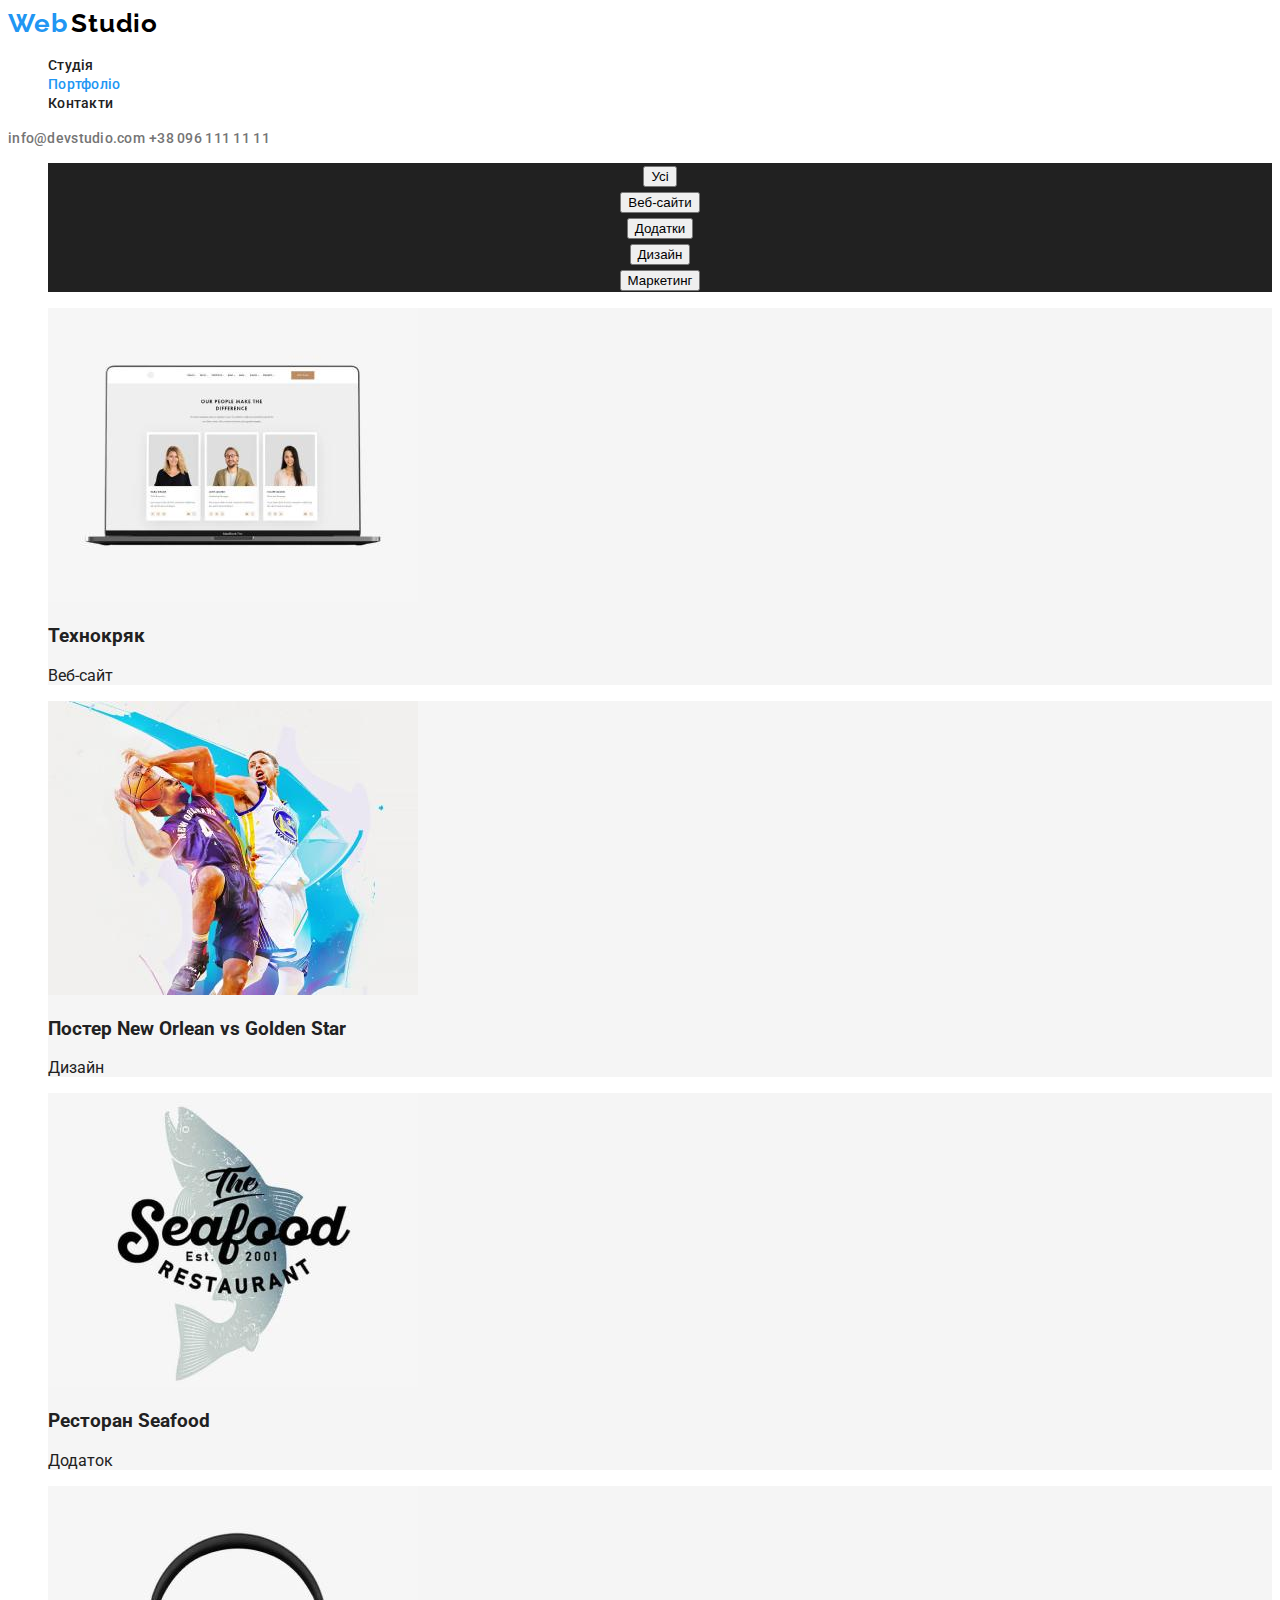
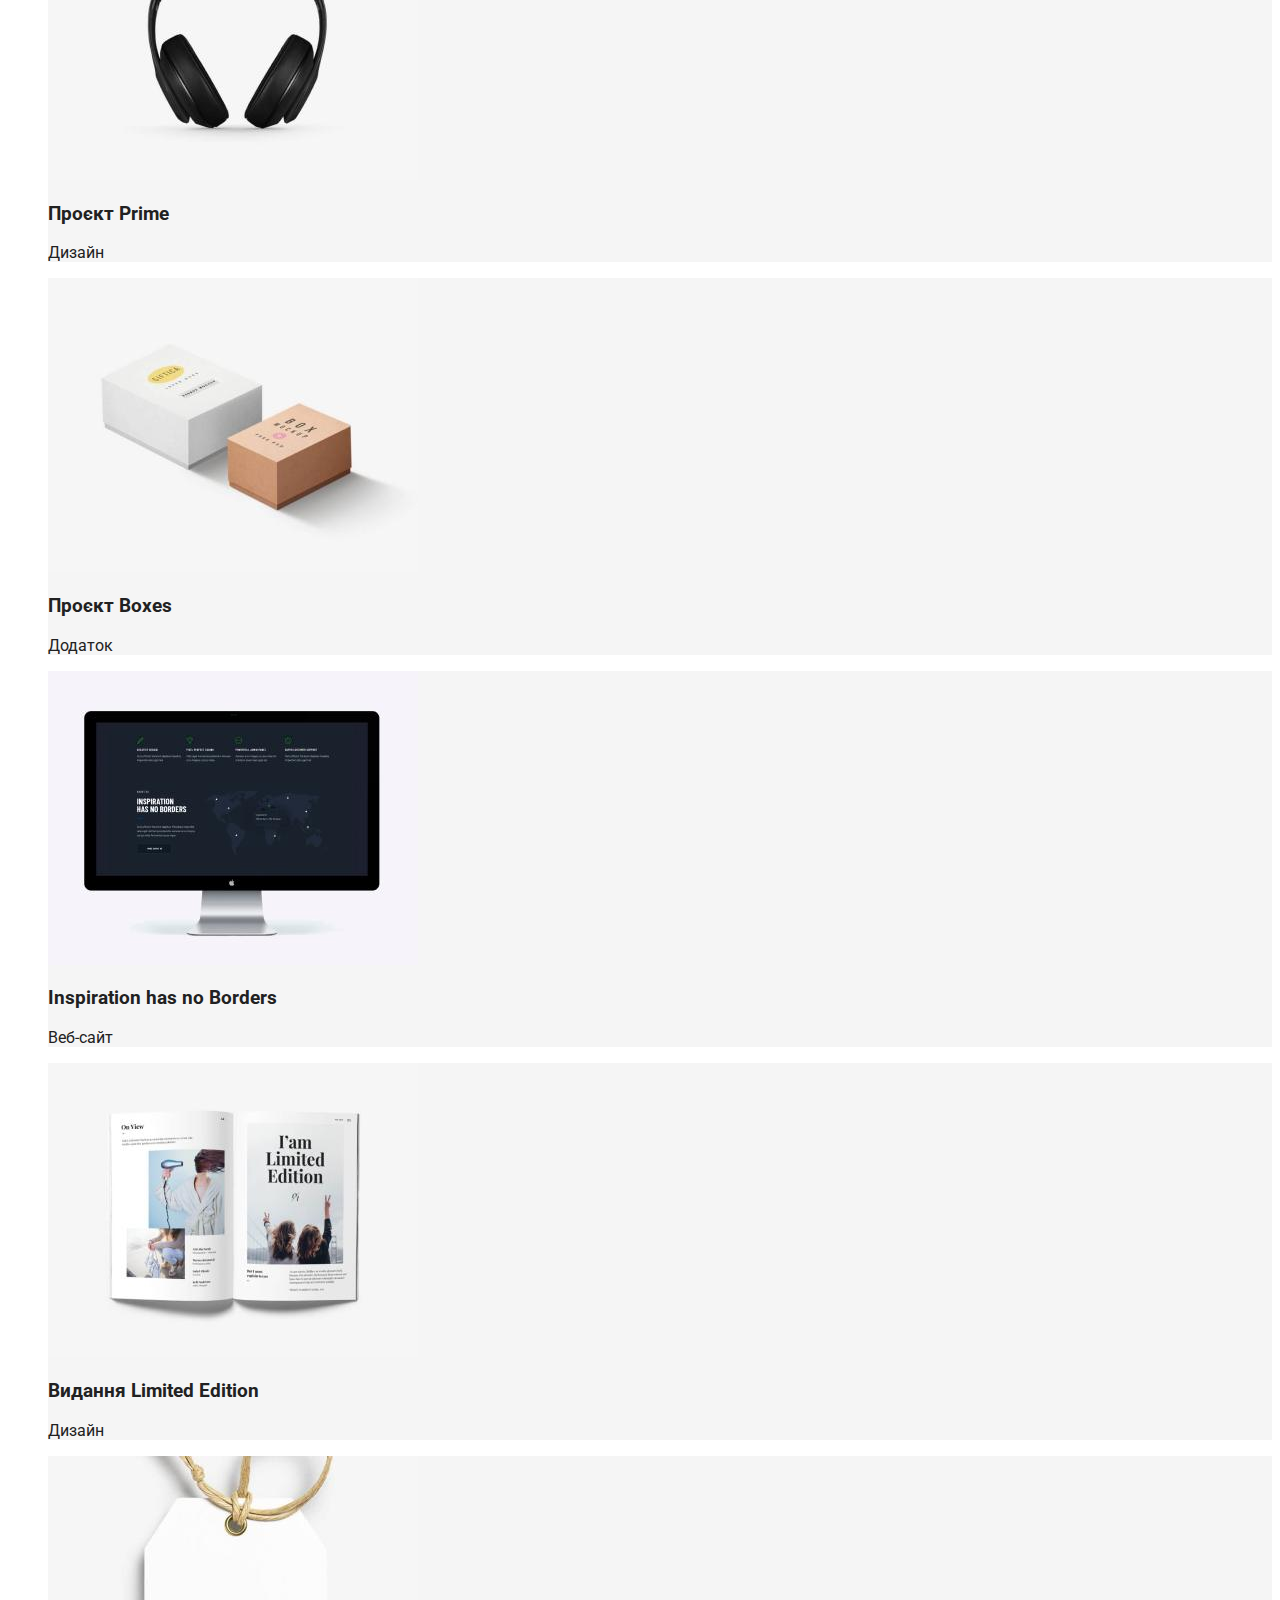
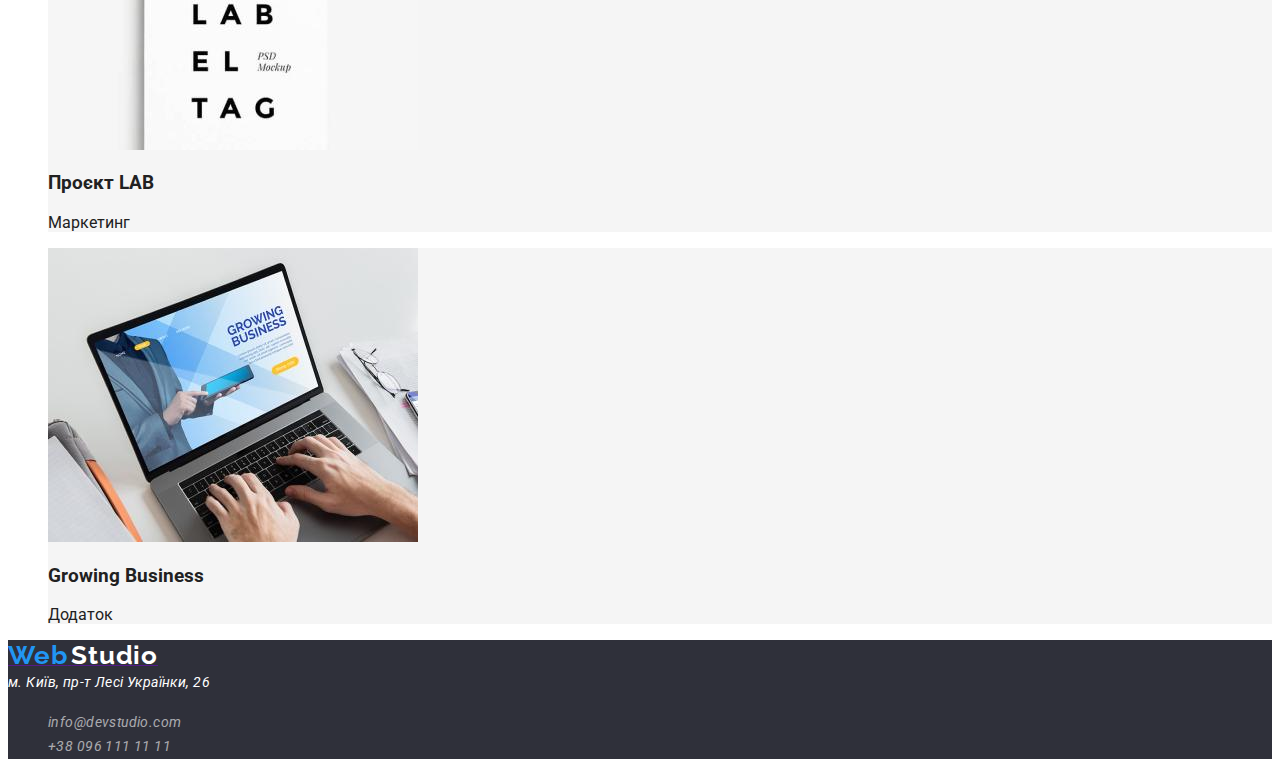
==== portfolio.html @ b14aa70a "add css" ====
<!DOCTYPE html>
<html lang="en">
  <head>
    <meta charset="UTF-8" />
    <meta http-equiv="X-UA-Compatible" content="IE=edge" />
    <meta name="viewport" content="width=device-width, initial-scale=1.0" />
    <title>Document</title>
    <link rel="preconnect" href="https://fonts.googleapis.com" />
    <link rel="preconnect" href="https://fonts.gstatic.com" crossorigin />
    <link
      href="https://fonts.googleapis.com/css2?family=Oleo+Script&family=Raleway:wght@700&family=Roboto:wght@400;500;700;900&display=swap"
      rel="stylesheet"
    />
    <link rel="stylesheet" href="./css/style.css " />
  </head>
  <body>
    <!-- header -->
    <header class="header">
      <nav>
        <a class="header-logo link" href="">
          <span class="logo-link">Web</span>
          <span class="logo-link-part">Studio</span>
        </a>
        <ul class="header-list list">
          <li class="header-item">
            <a class="header-link link" href="./index.html">Студія</a>
          </li>
          <li class="header-item">
            <a class="header-link current link" href="">Портфоліо</a>
          </li>
          <li class="header-item">
            <a class="header-link link" href="">Контакти</a>
          </li>
        </ul>
      </nav>
      <a class="header-mail link" href="info@devstudio.com"
        >info@devstudio.com</a
      >
      <a class="header-tel link" href="tel:+380961111111">+38 096 111 11 11</a>
    </header>
    <main>
      <section class="portfolio">
        <h1 class="visually-hidden">заголовок</h1>

        <ul class="portfolio-choice-list list">
          <li class="portfolio-btn"><button type="button">Усі</button></li>
          <li class="portfolio-btn">
            <button type="button">Веб-сайти</button>
          </li>
          <li class="portfolio-btn">
            <button type="button">Додатки</button>
          </li>
          <li class="portfolio-btn"><button type="button">Дизайн</button></li>
          <li class="portfolio-btn">
            <button type="button">Маркетинг</button>
          </li>
        </ul>

        <h2 class="visually-hidden">заголовок</h2>
        <ul class="portfolio-list list">
          <li class="portfolio-item">
            <img
              src="./images/portfimg1.jpg"
              alt="фото"
              width="370"
              height="294"
            />
            <h3>Технокряк</h3>
            <p>Веб-сайт</p>
          </li>
          <li class="portfolio-item">
            <img
              src="./images/portfimg2.jpg"
              alt="фото"
              width="370"
              height="294"
            />
            <h3>Постер New Orlean vs Golden Star</h3>
            <p>Дизайн</p>
          </li>
          <li class="portfolio-item">
            <img
              src="./images/portfimg3.jpg"
              alt="фото"
              width="370"
              height="294"
            />
            <h3>Ресторан Seafood</h3>
            <p>Додаток</p>
          </li>
          <li class="portfolio-item">
            <img
              src="./images/portfimg4.jpg"
              alt="фото"
              width="370"
              height="294"
            />
            <h3>Проєкт Prime</h3>
            <p>Дизайн</p>
          </li>
          <li class="portfolio-item">
            <img
              src="./images/portfimg5.jpg"
              alt="фото"
              width="370"
              height="294"
            />
            <h3>Проєкт Boxes</h3>
            <p>Додаток</p>
          </li>
          <li class="portfolio-item">
            <img
              src="./images/portfimg6.jpg"
              alt="фото"
              width="370"
              height="294"
            />
            <h3>Inspiration has no Borders</h3>
            <p>Веб-сайт</p>
          </li>
          <li class="portfolio-item">
            <img
              src="./images/portfimg7.jpg"
              alt="фото"
              width="370"
              height="294"
            />
            <h3>Видання Limited Edition</h3>
            <p>Дизайн</p>
          </li>
          <li class="portfolio-item">
            <img
              src="./images/portfimg8.jpg"
              alt="фото"
              width="370"
              height="294"
            />
            <h3>Проєкт LAB</h3>
            <p>Маркетинг</p>
          </li>
          <li class="portfolio-item">
            <img
              src="./images/portfimg9.jpg"
              alt="фото"
              width="370"
              height="294"
            />
            <h3>Growing Business</h3>
            <p>Додаток</p>
          </li>
        </ul>
      </section>
    </main>
    <footer class="footer">
      <a href="">
        <span class="footer-logo">Web</span>
        <span class="footer-logo-part">Studio</span>
      </a>
      <address class="address">
        <a
          class="address-link link"
          href="https://goo.gl/maps/vr6muUmMFHd4XZS46"
          target="_blank"
          rel="noopener noreferrer"
          >м. Київ, пр-т Лесі Українки, 26
        </a>
        <ul class="address-list list">
          <li class="adress-mail-item">
            <a class="address-mail link" href="info@devstudio.com"
              >info@devstudio.com</a
            >
          </li>
          <li class="address-tel-item">
            <a class="address-tel link" href="tel:+380961111111"
              >+38 096 111 11 11</a
            >
          </li>
        </ul>
      </address>
    </footer>
  </body>
</html>
---- css/style.css ----
body {
  font-family: "Roboto", "sans-serife";
  color: #212121;
}
.link {
  text-decoration: none;
}
.list {
  list-style: none;
}
.header {
  background-color: #ffffff;
}
:root {
  --stud-title-color: #212121;
  --stud-text-color: #757575;
  --header-link-color: #212121;
  --header-mail-color: #757575;
  --footer-bgr-color: #2f303a;
  --stud-main-h1-color: #ffffff;
  --stud-btn-color: #ffffff;
  --stud-btn-bgr-color: #2196f3;
  --stud-hover-focus-color: #2196f3;
  --stud-hero-bgr-color: #2f303a;
  --stud-methods-list-bgr-color: #f5f5f5;
  --stud-team-bgr-color: #f5f4fa;
  --stud-team-list-bgr-color: #ffffff;
  --footer-address-link-color: #ffffff;
  --footer-addres-list-color: rgba(255, 255, 255, 0.6);
  --port-title-color: #212121;
  --port-text-color: ##757575;
  --port-btn-color: #212121;
  --port-item-bgr-color: #f5f5f5;
}

.visually-hidden {
  position: absolute;
  white-space: nowrap;
  width: fpx;
  height: fpx;
  overflow: hidden;
  border: 0;
  padding: 0;
  clip: rect(0 0 0 0);
  clip-path: inset(50%);
  margin: 1px;
}

.header-link {
  font-weight: 500;
  font-size: 14px;
  line-height: 1.14;
  letter-spacing: 0.02em;
  color: var(--header-link-color);
}
.header-list .header-link.current {
  color: var(--stud-hover-focus-color);
}
.logo-link {
  font-family: "Raleway";
  font-style: normal;
  font-weight: 700;
  font-size: 26px;
  line-height: 1.19;
  letter-spacing: 0.03em;
  color: #2196f3;
}

.logo-link-part {
  font-family: "Raleway", "sans serife";
  font-style: normal;
  font-weight: 700;
  font-size: 26px;
  line-height: 1.19;
  letter-spacing: 0.03em;
  color: #000000;
}
.header-mail,
.header-tel {
  font-weight: 500;
  font-size: 14px;
  line-height: 1.14;
  letter-spacing: 0.02em;

  color: var(--header-mail-color);
}

.header-link:hover,
.header-link:focus {
  color: var(--stud-hover-focus-color);
}

.header-mail:hover,
.header-mail:focus {
  color: var(--stud-hover-focus-color);
}
.header-tel:hover,
.header-tel:focus {
  color: var(--stud-hover-focus-color);
}

/* -------------main---------------- */
.section-hero {
  background-color: var(--stud-hero-bgr-color);
}
.hero {
  font-weight: 900;
  font-size: 44px;
  line-height: 1.36;
  text-align: center;
  letter-spacing: 0.06em;
  text-transform: uppercase;
  color: var(--stud-main-h1-color);
}
.hero-btn {
  font-family: inherit;
  font-style: normal;
  font-weight: 700;
  font-size: 16px;
  line-height: 1.88;
  cursor: pointer;
  display: flex;
  align-items: center;
  text-align: center;
  letter-spacing: 0.06em;

  color: var(--stud-btn-color);
  background: var(--stud-btn-bgr-color);
  box-shadow: 0px 4px 4px rgba(0, 0, 0, 0.15);
  border-radius: 4px;
}
/* -------------methods---------- */
.methods-list {
  background-color: var(--stud-methods-list-bgr-color);
}
.methods-title {
  font-weight: 700;
  font-size: 14px;
  line-height: 1.14;
  letter-spacing: 0.03em;
  text-transform: uppercase;
  color: var(--stud-title-color);
}
.methods-text {
  font-size: 14px;
  line-height: 1.71;
  letter-spacing: 0.03em;
  color: var(--stud-text-color);
}
/* -------what we do---------- */
.what-we-do-title,
.team-title {
  font-weight: 700;
  font-size: 36px;
  line-height: 1.16;
  text-align: center;
  letter-spacing: 0.03em;
  color: var(--stud-title-color);
}
.team {
  background-color: var(--stud-team-bgr-color);
}
.team-list {
  background-color: var(--stud-team-list-bgr-color);
}
.team-title-text {
  font-weight: 500;
  font-size: 16px;
  line-height: 1.18;
  text-align: center;
  letter-spacing: 0.03em;
  color: var(--stud-title-color);
}
.team-text {
  font-size: 16px;
  line-height: 1.18;
  text-align: center;
  letter-spacing: 0.03em;
  color: var(--stud-text-color);
}
/* ------footer-------- */
.address-mail:hover,
.address-list:focus {
  color: var(--stud-hover-focus-color);
}
.address-tel:hover,
.address-tel:focus {
  color: var(--stud-hover-focus-color);
}
.footer {
  background-color: var(--footer-bgr-color);
}
.footer-logo {
  font-family: "Raleway", "suns-serife";
  font-style: normal;
  font-weight: 700;
  font-size: 26px;
  line-height: 1.19;
  letter-spacing: 0.03em;
  color: #2196f3;
}
.footer-logo-part {
  font-family: "Raleway", "suns-serife";
  font-style: normal;
  font-weight: 700;
  font-size: 26px;
  line-height: 1.19;
  letter-spacing: 0.03em;
  color: #ffffff;
}
.address-link {
  font-size: 14px;
  line-height: 1.71;
  letter-spacing: 0.03em;
  color: var(--footer-address-link-color);
}

.address-mail,
.address-tel {
  font-size: 14px;
  line-height: 1.71;
  letter-spacing: 0.03em;
  color: rgba(255, 255, 255, 0.6);
}

/* ----------portfolio---------- */

.portfolio-btn {
  font-family: inherit;
  font-weight: 500;
  font-size: 16px;
  line-height: 1.62;
  cursor: pointer;
  text-align: center;
  letter-spacing: 0.03em;
  color: #212121;
  background: var(--port-btn-color);
}
.portfolio {
  background-color: var(--port-main-bgr-color);
}
.portfolio-item {
  background-color: var(--port-item-bgr-color);
}
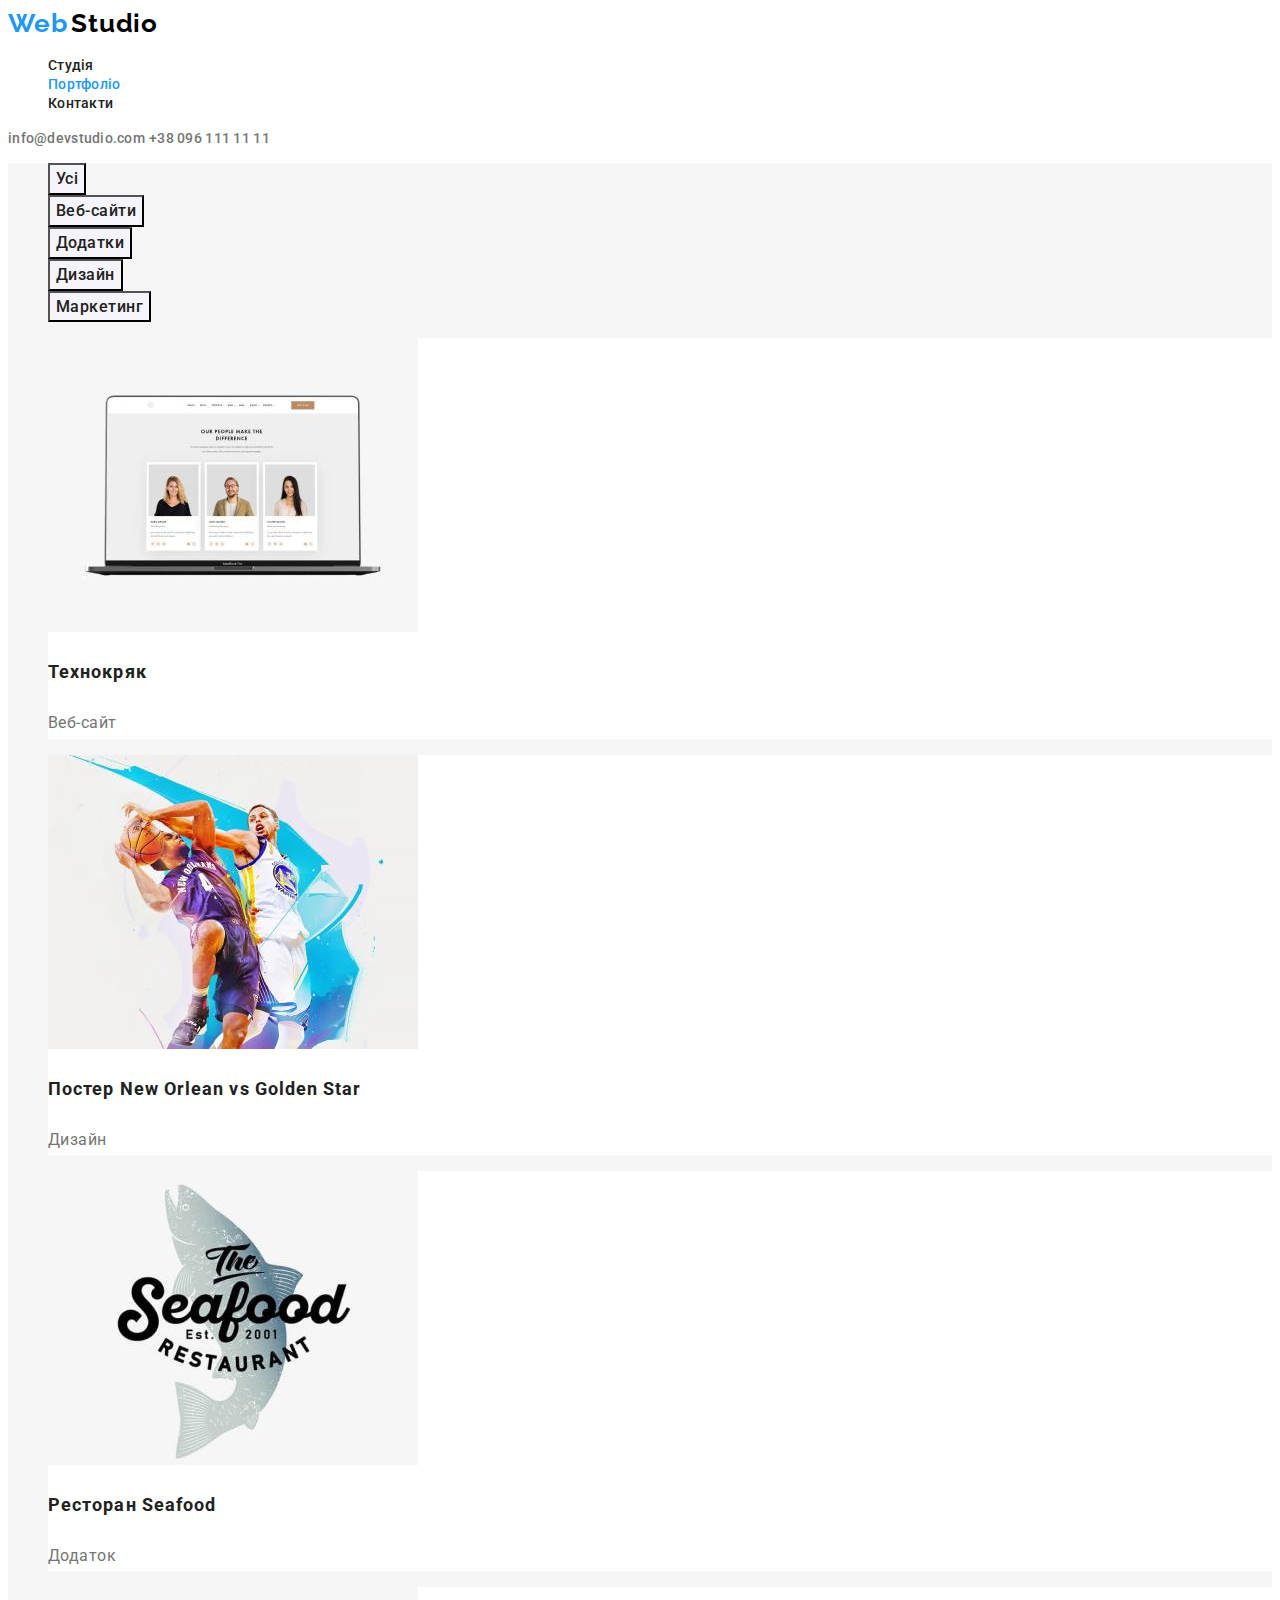
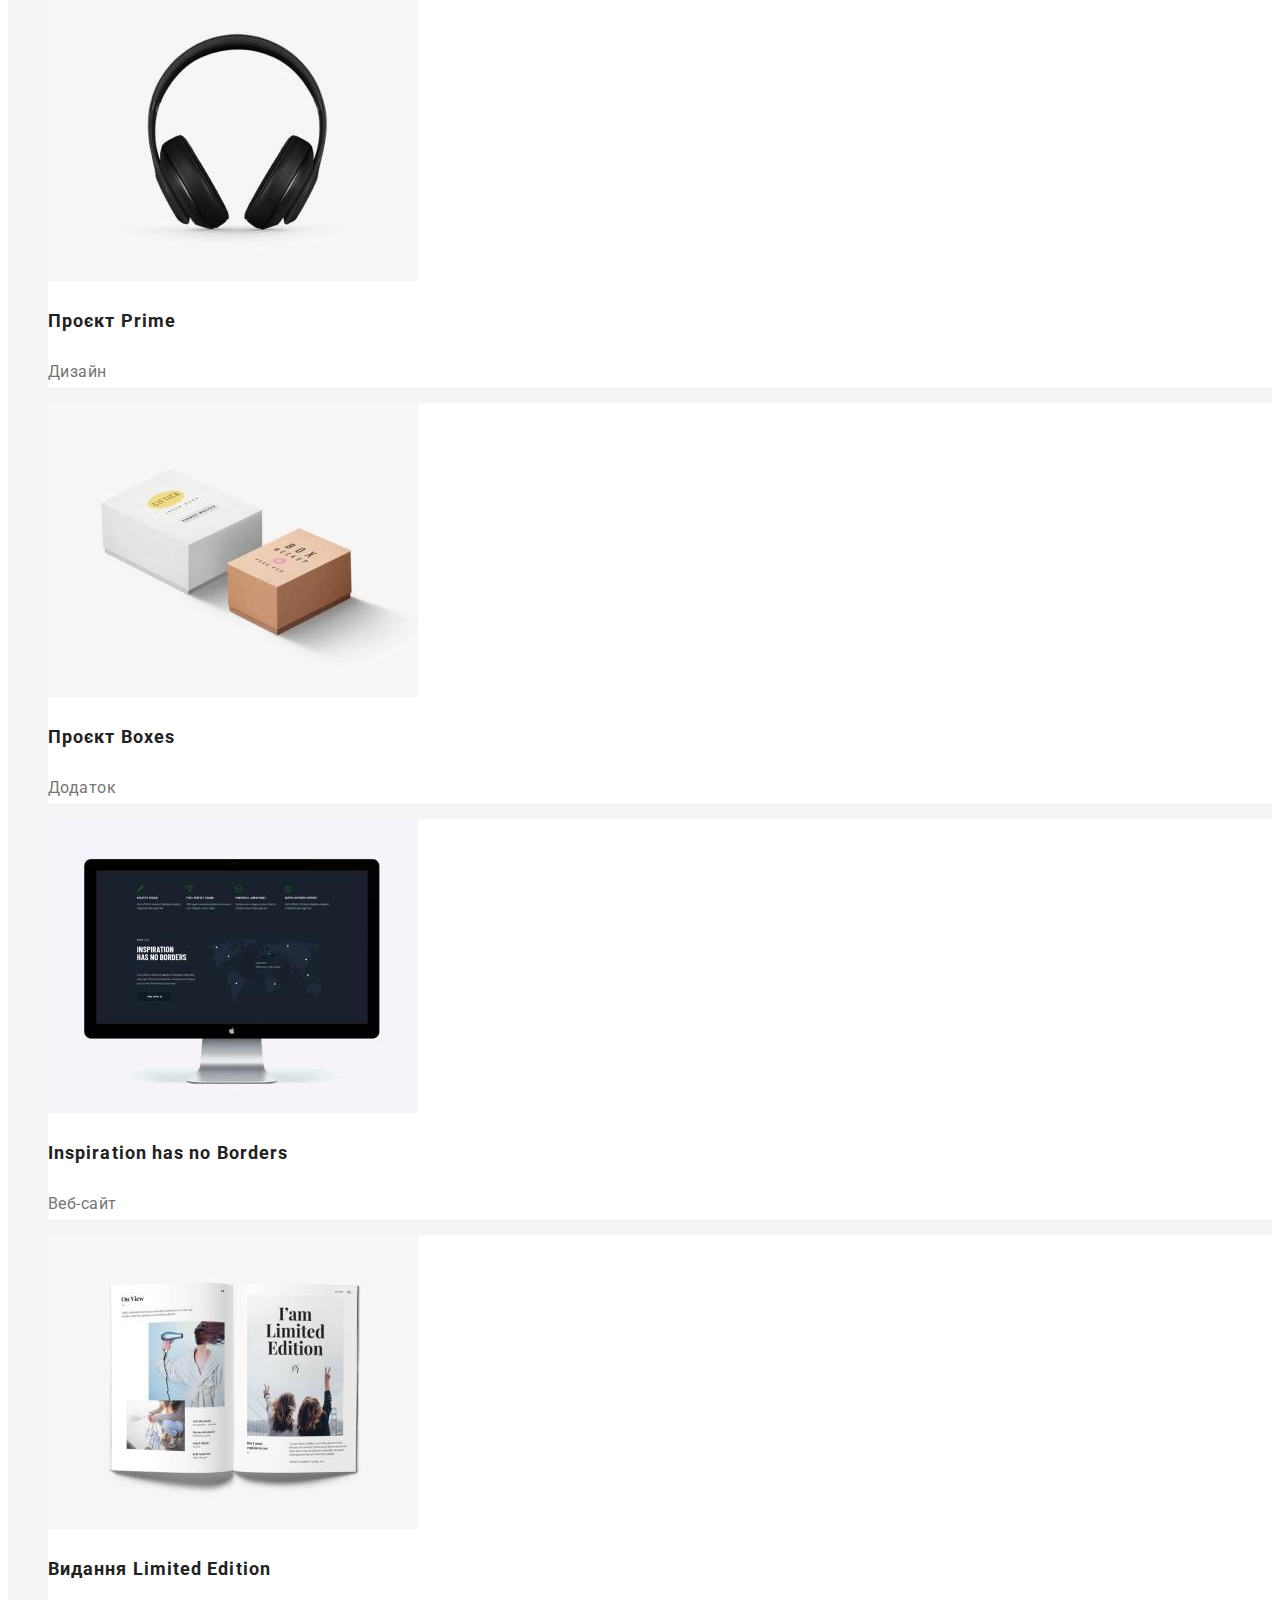
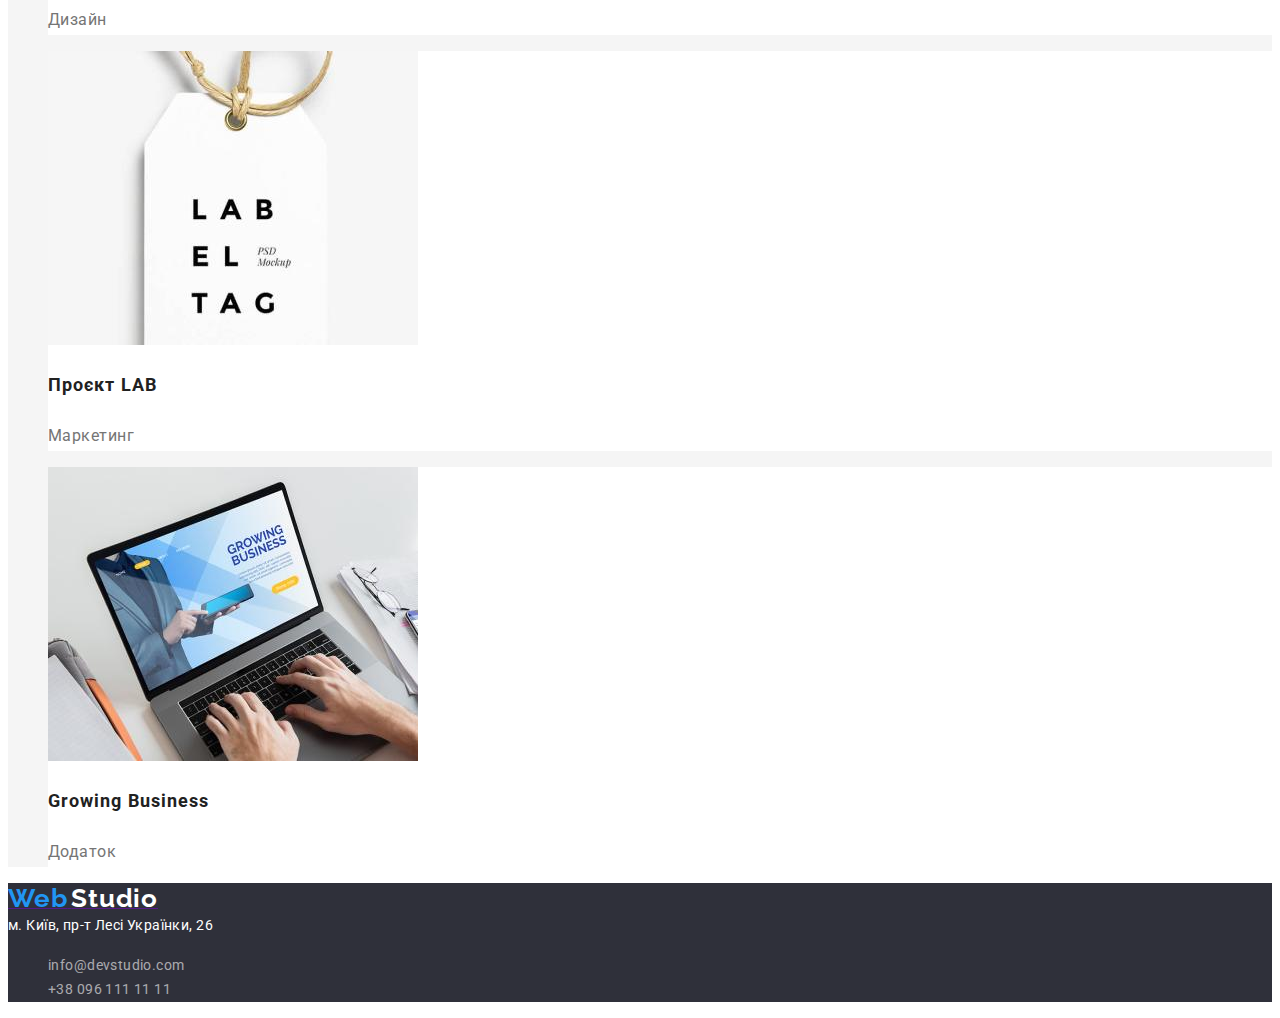
==== commit 0a9171a5: "add style" ====
--- a/portfolio.html
+++ b/portfolio.html
@@ -38,21 +38,21 @@
       >
       <a class="header-tel link" href="tel:+380961111111">+38 096 111 11 11</a>
     </header>
-    <main>
+    <main class="portfolio-main">
       <section class="portfolio">
         <h1 class="visually-hidden">заголовок</h1>
 
         <ul class="portfolio-choice-list list">
-          <li class="portfolio-btn"><button type="button">Усі</button></li>
-          <li class="portfolio-btn">
-            <button type="button">Веб-сайти</button>
+          <li><button class="portfolio-btn" type="button">Усі</button></li>
+          <li>
+            <button class="portfolio-btn" type="button">Веб-сайти</button>
           </li>
-          <li class="portfolio-btn">
-            <button type="button">Додатки</button>
+          <li>
+            <button class="portfolio-btn" type="button">Додатки</button>
           </li>
-          <li class="portfolio-btn"><button type="button">Дизайн</button></li>
-          <li class="portfolio-btn">
-            <button type="button">Маркетинг</button>
+          <li><button class="portfolio-btn" type="button">Дизайн</button></li>
+          <li>
+            <button class="portfolio-btn" type="button">Маркетинг</button>
           </li>
         </ul>
 
@@ -65,8 +65,8 @@
               width="370"
               height="294"
             />
-            <h3>Технокряк</h3>
-            <p>Веб-сайт</p>
+            <h3 class="portfolio-title">Технокряк</h3>
+            <p class="portfolio-text">Веб-сайт</p>
           </li>
           <li class="portfolio-item">
             <img
@@ -75,8 +75,8 @@
               width="370"
               height="294"
             />
-            <h3>Постер New Orlean vs Golden Star</h3>
-            <p>Дизайн</p>
+            <h3 class="portfolio-title">Постер New Orlean vs Golden Star</h3>
+            <p class="portfolio-text">Дизайн</p>
           </li>
           <li class="portfolio-item">
             <img
@@ -85,8 +85,8 @@
               width="370"
               height="294"
             />
-            <h3>Ресторан Seafood</h3>
-            <p>Додаток</p>
+            <h3 class="portfolio-title">Ресторан Seafood</h3>
+            <p class="portfolio-text">Додаток</p>
           </li>
           <li class="portfolio-item">
             <img
@@ -95,8 +95,8 @@
               width="370"
               height="294"
             />
-            <h3>Проєкт Prime</h3>
-            <p>Дизайн</p>
+            <h3 class="portfolio-title">Проєкт Prime</h3>
+            <p class="portfolio-text">Дизайн</p>
           </li>
           <li class="portfolio-item">
             <img
@@ -105,8 +105,8 @@
               width="370"
               height="294"
             />
-            <h3>Проєкт Boxes</h3>
-            <p>Додаток</p>
+            <h3 class="portfolio-title">Проєкт Boxes</h3>
+            <p class="portfolio-text">Додаток</p>
           </li>
           <li class="portfolio-item">
             <img
@@ -115,8 +115,8 @@
               width="370"
               height="294"
             />
-            <h3>Inspiration has no Borders</h3>
-            <p>Веб-сайт</p>
+            <h3 class="portfolio-title">Inspiration has no Borders</h3>
+            <p class="portfolio-text">Веб-сайт</p>
           </li>
           <li class="portfolio-item">
             <img
@@ -125,8 +125,8 @@
               width="370"
               height="294"
             />
-            <h3>Видання Limited Edition</h3>
-            <p>Дизайн</p>
+            <h3 class="portfolio-title">Видання Limited Edition</h3>
+            <p class="portfolio-text">Дизайн</p>
           </li>
           <li class="portfolio-item">
             <img
@@ -135,8 +135,8 @@
               width="370"
               height="294"
             />
-            <h3>Проєкт LAB</h3>
-            <p>Маркетинг</p>
+            <h3 class="portfolio-title">Проєкт LAB</h3>
+            <p class="portfolio-text">Маркетинг</p>
           </li>
           <li class="portfolio-item">
             <img
@@ -145,8 +145,8 @@
               width="370"
               height="294"
             />
-            <h3>Growing Business</h3>
-            <p>Додаток</p>
+            <h3 class="portfolio-title">Growing Business</h3>
+            <p class="portfolio-text">Додаток</p>
           </li>
         </ul>
       </section>
--- a/css/style.css
+++ b/css/style.css
@@ -28,9 +28,12 @@
   --footer-address-link-color: #ffffff;
   --footer-addres-list-color: rgba(255, 255, 255, 0.6);
   --port-title-color: #212121;
-  --port-text-color: ##757575;
+  --port-text-color: #757575;
   --port-btn-color: #212121;
-  --port-item-bgr-color: #f5f5f5;
+  --port-bgr-color: #f5f5f5;
+  --port-btn-bgr-color:#F5F4FA;
+  --port-item-bgr-color:#ffffff;
+  
 }
 
 .visually-hidden {
@@ -208,6 +211,7 @@
   letter-spacing: 0.03em;
   color: #ffffff;
 }
+
 .address-link {
   font-size: 14px;
   line-height: 1.71;
@@ -222,9 +226,14 @@
   letter-spacing: 0.03em;
   color: rgba(255, 255, 255, 0.6);
 }
-
+.address {
+  font-style: normal;
+}
 /* ----------portfolio---------- */
 
+.portfolio-main{
+  background-color: var(--port-bgr-color);
+}
 .portfolio-btn {
   font-family: inherit;
   font-weight: 500;
@@ -233,12 +242,22 @@
   cursor: pointer;
   text-align: center;
   letter-spacing: 0.03em;
-  color: #212121;
-  background: var(--port-btn-color);
-}
-.portfolio {
-  background-color: var(--port-main-bgr-color);
+  color:var(--port-btn-color);
+  background-color: var(--port-btn-bgr-color);
 }
 .portfolio-item {
   background-color: var(--port-item-bgr-color);
 }
+.portfolio-title{
+font-weight: 700;
+font-size: 18px;
+line-height: 2;
+letter-spacing: 0.06em;
+color: #212121;
+}
+.portfolio-text{
+font-size: 16px;
+line-height: 1.88;
+letter-spacing: 0.03em;
+color: #757575;
+}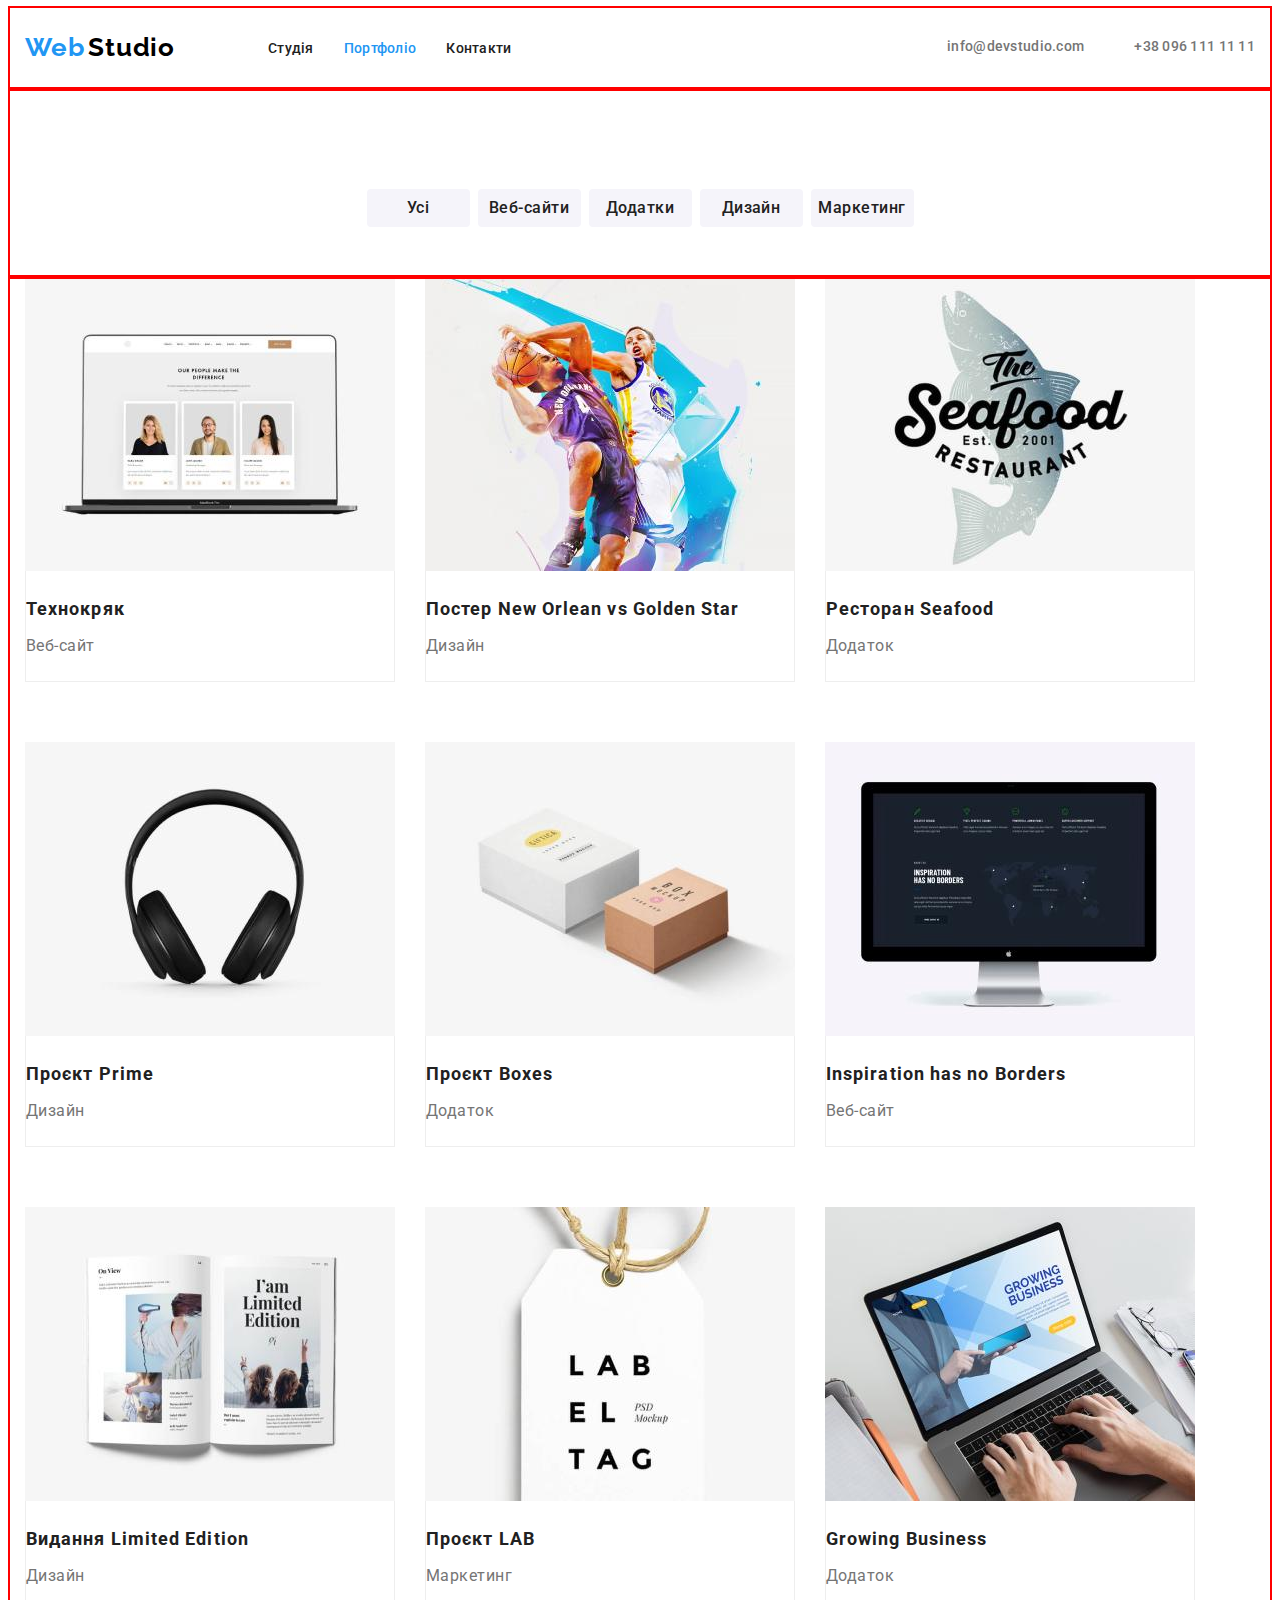
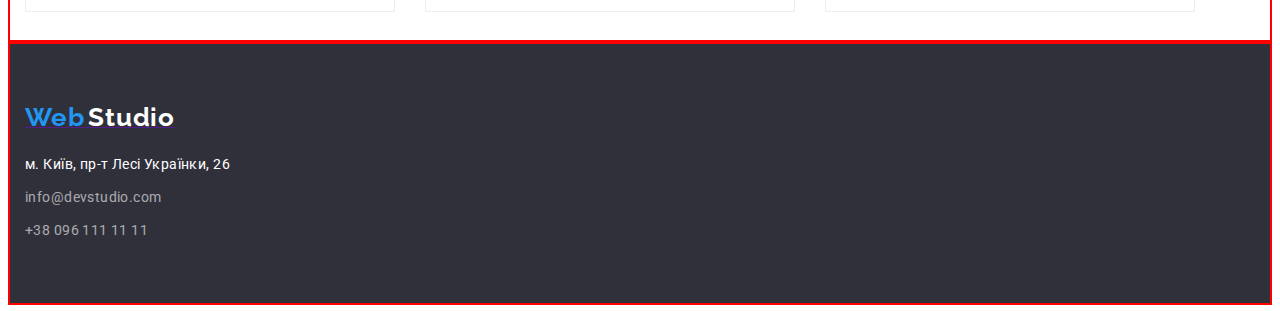
==== commit 3e07fee5: "hw-3" ====
--- a/portfolio.html
+++ b/portfolio.html
@@ -11,172 +11,218 @@
       href="https://fonts.googleapis.com/css2?family=Oleo+Script&family=Raleway:wght@700&family=Roboto:wght@400;500;700;900&display=swap"
       rel="stylesheet"
     />
+    <link
+      rel="stylesheet"
+      href="https://cdnjs.cloudflare.com/ajax/libs/modern-normalize/1.1.0/modern-normalize.min.css"
+      integrity="sha512-wpPYUAdjBVSE4KJnH1VR1HeZfpl1ub8YT/NKx4PuQ5NmX2tKuGu6U/JRp5y+Y8XG2tV+wKQpNHVUX03MfMFn9Q=="
+      crossorigin="anonymous"
+      referrerpolicy="no-referrer"
+    />
     <link rel="stylesheet" href="./css/style.css " />
   </head>
   <body>
     <!-- header -->
     <header class="header">
-      <nav>
-        <a class="header-logo link" href="">
-          <span class="logo-link">Web</span>
-          <span class="logo-link-part">Studio</span>
-        </a>
-        <ul class="header-list list">
-          <li class="header-item">
-            <a class="header-link link" href="./index.html">Студія</a>
-          </li>
-          <li class="header-item">
-            <a class="header-link current link" href="">Портфоліо</a>
-          </li>
-          <li class="header-item">
-            <a class="header-link link" href="">Контакти</a>
-          </li>
-        </ul>
-      </nav>
-      <a class="header-mail link" href="info@devstudio.com"
-        >info@devstudio.com</a
-      >
-      <a class="header-tel link" href="tel:+380961111111">+38 096 111 11 11</a>
+      <div class="container header-container">
+        <nav class="header-navigation">
+          <a class="header-logo link" href="">
+            <span class="logo-link">Web</span>
+            <span class="logo-link-part">Studio</span>
+          </a>
+          <ul class="header-list list">
+            <li class="header-item">
+              <a class="header-link link" href="./index.html">Студія</a>
+            </li>
+            <li class="header-item">
+              <a class="header-link current link" href="./portfolio.html"
+                >Портфоліо</a
+              >
+            </li>
+            <li class="header-item">
+              <a class="header-link link" href="">Контакти</a>
+            </li>
+          </ul>
+        </nav>
+
+        <div class="connect-list">
+          <a class="header-mail link" href="info@devstudio.com"
+            >info@devstudio.com</a
+          >
+          <a class="header-tel link" href="tel:+380961111111"
+            >+38 096 111 11 11</a
+          >
+        </div>
+      </div>
     </header>
     <main class="portfolio-main">
       <section class="portfolio">
-        <h1 class="visually-hidden">заголовок</h1>
-
-        <ul class="portfolio-choice-list list">
-          <li><button class="portfolio-btn" type="button">Усі</button></li>
-          <li>
-            <button class="portfolio-btn" type="button">Веб-сайти</button>
-          </li>
-          <li>
-            <button class="portfolio-btn" type="button">Додатки</button>
-          </li>
-          <li><button class="portfolio-btn" type="button">Дизайн</button></li>
-          <li>
-            <button class="portfolio-btn" type="button">Маркетинг</button>
-          </li>
-        </ul>
-
-        <h2 class="visually-hidden">заголовок</h2>
-        <ul class="portfolio-list list">
-          <li class="portfolio-item">
-            <img
-              src="./images/portfimg1.jpg"
-              alt="фото"
-              width="370"
-              height="294"
-            />
-            <h3 class="portfolio-title">Технокряк</h3>
-            <p class="portfolio-text">Веб-сайт</p>
-          </li>
-          <li class="portfolio-item">
-            <img
-              src="./images/portfimg2.jpg"
-              alt="фото"
-              width="370"
-              height="294"
-            />
-            <h3 class="portfolio-title">Постер New Orlean vs Golden Star</h3>
-            <p class="portfolio-text">Дизайн</p>
-          </li>
-          <li class="portfolio-item">
-            <img
-              src="./images/portfimg3.jpg"
-              alt="фото"
-              width="370"
-              height="294"
-            />
-            <h3 class="portfolio-title">Ресторан Seafood</h3>
-            <p class="portfolio-text">Додаток</p>
-          </li>
-          <li class="portfolio-item">
-            <img
-              src="./images/portfimg4.jpg"
-              alt="фото"
-              width="370"
-              height="294"
-            />
-            <h3 class="portfolio-title">Проєкт Prime</h3>
-            <p class="portfolio-text">Дизайн</p>
-          </li>
-          <li class="portfolio-item">
-            <img
-              src="./images/portfimg5.jpg"
-              alt="фото"
-              width="370"
-              height="294"
-            />
-            <h3 class="portfolio-title">Проєкт Boxes</h3>
-            <p class="portfolio-text">Додаток</p>
-          </li>
-          <li class="portfolio-item">
-            <img
-              src="./images/portfimg6.jpg"
-              alt="фото"
-              width="370"
-              height="294"
-            />
-            <h3 class="portfolio-title">Inspiration has no Borders</h3>
-            <p class="portfolio-text">Веб-сайт</p>
-          </li>
-          <li class="portfolio-item">
-            <img
-              src="./images/portfimg7.jpg"
-              alt="фото"
-              width="370"
-              height="294"
-            />
-            <h3 class="portfolio-title">Видання Limited Edition</h3>
-            <p class="portfolio-text">Дизайн</p>
-          </li>
-          <li class="portfolio-item">
-            <img
-              src="./images/portfimg8.jpg"
-              alt="фото"
-              width="370"
-              height="294"
-            />
-            <h3 class="portfolio-title">Проєкт LAB</h3>
-            <p class="portfolio-text">Маркетинг</p>
-          </li>
-          <li class="portfolio-item">
-            <img
-              src="./images/portfimg9.jpg"
-              alt="фото"
-              width="370"
-              height="294"
-            />
-            <h3 class="portfolio-title">Growing Business</h3>
-            <p class="portfolio-text">Додаток</p>
-          </li>
-        </ul>
+        <div class="portfolio-btn-list container">
+          <h1 class="visually-hidden">заголовок</h1>
+
+          <ul class="portfolio-choice-list list">
+            <li><button class="portfolio-btn" type="button">Усі</button></li>
+            <li>
+              <button class="portfolio-btn" type="button">Веб-сайти</button>
+            </li>
+            <li>
+              <button class="portfolio-btn" type="button">Додатки</button>
+            </li>
+            <li><button class="portfolio-btn" type="button">Дизайн</button></li>
+            <li>
+              <button class="portfolio-btn" type="button">Маркетинг</button>
+            </li>
+          </ul>
+        </div>
+
+        <div class="portfolio-list-item container">
+          <h2 class="visually-hidden">заголовок</h2>
+          <ul class="portfolio-list list">
+            <li class="portfolio-item">
+              <img
+                src="./images/portfimg1.jpg"
+                alt="фото"
+                width="370"
+                height="294"
+              />
+              <div class="portfolio-list-info">
+                <h3 class="portfolio-title">Технокряк</h3>
+                <p class="portfolio-text">Веб-сайт</p>
+              </div>
+            </li>
+
+            <li class="portfolio-item">
+              <img
+                src="./images/portfimg2.jpg"
+                alt="фото"
+                width="370"
+                height="294"
+              />
+              <div class="portfolio-list-info">
+                <h3 class="portfolio-title">
+                  Постер New Orlean vs Golden Star
+                </h3>
+                <p class="portfolio-text">Дизайн</p>
+              </div>
+            </li>
+
+            <li class="portfolio-item">
+              <img
+                src="./images/portfimg3.jpg"
+                alt="фото"
+                width="370"
+                height="294"
+              />
+              <div class="portfolio-list-info">
+                <h3 class="portfolio-title">Ресторан Seafood</h3>
+                <p class="portfolio-text">Додаток</p>
+              </div>
+            </li>
+
+            <li class="portfolio-item">
+              <img
+                src="./images/portfimg4.jpg"
+                alt="фото"
+                width="370"
+                height="294"
+              />
+              <div class="portfolio-list-info">
+                <h3 class="portfolio-title">Проєкт Prime</h3>
+                <p class="portfolio-text">Дизайн</p>
+              </div>
+            </li>
+            <li class="portfolio-item">
+              <img
+                src="./images/portfimg5.jpg"
+                alt="фото"
+                width="370"
+                height="294"
+              />
+              <div class="portfolio-list-info">
+                <h3 class="portfolio-title">Проєкт Boxes</h3>
+                <p class="portfolio-text">Додаток</p>
+              </div>
+            </li>
+            <li class="portfolio-item">
+              <img
+                src="./images/portfimg6.jpg"
+                alt="фото"
+                width="370"
+                height="294"
+              />
+              <div class="portfolio-list-info">
+                <h3 class="portfolio-title">Inspiration has no Borders</h3>
+                <p class="portfolio-text">Веб-сайт</p>
+              </div>
+            </li>
+
+            <li class="portfolio-item">
+              <img
+                src="./images/portfimg7.jpg"
+                alt="фото"
+                width="370"
+                height="294"
+              />
+              <div class="portfolio-list-info">
+                <h3 class="portfolio-title">Видання Limited Edition</h3>
+                <p class="portfolio-text">Дизайн</p>
+              </div>
+            </li>
+            <li class="portfolio-item">
+              <img
+                src="./images/portfimg8.jpg"
+                alt="фото"
+                width="370"
+                height="294"
+              />
+              <div class="portfolio-list-info">
+                <h3 class="portfolio-title">Проєкт LAB</h3>
+                <p class="portfolio-text">Маркетинг</p>
+              </div>
+            </li>
+            <li class="portfolio-item">
+              <img
+                src="./images/portfimg9.jpg"
+                alt="фото"
+                width="370"
+                height="294"
+              />
+              <div class="portfolio-list-info">
+                <h3 class="portfolio-title">Growing Business</h3>
+                <p class="portfolio-text">Додаток</p>
+              </div>
+            </li>
+          </ul>
+        </div>
       </section>
     </main>
     <footer class="footer">
-      <a href="">
-        <span class="footer-logo">Web</span>
-        <span class="footer-logo-part">Studio</span>
-      </a>
-      <address class="address">
-        <a
-          class="address-link link"
-          href="https://goo.gl/maps/vr6muUmMFHd4XZS46"
-          target="_blank"
-          rel="noopener noreferrer"
-          >м. Київ, пр-т Лесі Українки, 26
+      <div class="container">
+        <a class="logo-link-footer" href="">
+          <span class="footer-logo">Web</span>
+          <span class="footer-logo-part">Studio</span>
         </a>
-        <ul class="address-list list">
-          <li class="adress-mail-item">
-            <a class="address-mail link" href="info@devstudio.com"
-              >info@devstudio.com</a
-            >
-          </li>
-          <li class="address-tel-item">
-            <a class="address-tel link" href="tel:+380961111111"
-              >+38 096 111 11 11</a
-            >
-          </li>
-        </ul>
-      </address>
+        <address class="address">
+          <a
+            class="address-link link"
+            href="https://goo.gl/maps/vr6muUmMFHd4XZS46"
+            target="_blank"
+            rel="noopener noreferrer"
+            >м. Київ, пр-т Лесі Українки, 26
+          </a>
+          <ul class="address-list list">
+            <li class="adress-mail-item">
+              <a class="address-mail link" href="info@devstudio.com"
+                >info@devstudio.com</a
+              >
+            </li>
+            <li class="address-tel-item">
+              <a class="address-tel link" href="tel:+380961111111"
+                >+38 096 111 11 11</a
+              >
+            </li>
+          </ul>
+        </address>
+      </div>
     </footer>
   </body>
 </html>
--- a/css/style.css
+++ b/css/style.css
@@ -10,7 +10,9 @@
 }
 .header {
   background-color: #ffffff;
-}
+  border-top: 1px #ececec;
+}
+
 :root {
   --stud-title-color: #212121;
   --stud-text-color: #757575;
@@ -31,9 +33,33 @@
   --port-text-color: #757575;
   --port-btn-color: #212121;
   --port-bgr-color: #f5f5f5;
-  --port-btn-bgr-color:#F5F4FA;
-  --port-item-bgr-color:#ffffff;
-  
+  --port-btn-bgr-color: #f5f4fa;
+  --port-item-bgr-color: #ffffff;
+}
+p,
+h1,
+h2,
+h3,
+h4,
+h5,
+h6 {
+  margin: 0;
+}
+
+ul,
+ol {
+  margin: 0;
+  padding-left: 0;
+  list-style: 0;
+}
+
+button {
+  cursor: pointer;
+}
+img {
+  display: block;
+  max-width: 100%;
+  height: auto;
 }
 
 .visually-hidden {
@@ -48,6 +74,40 @@
   clip-path: inset(50%);
   margin: 1px;
 }
+/* -----------header---------- */
+.container {
+  width: 1230px;
+  padding-left: 15px;
+  padding-right: 15px;
+  padding-bottom: 0;
+  outline: 2px solid red;
+  margin: 0 auto;
+}
+
+.header {
+  background-color: var(--stud-main-h1-color);
+}
+
+.header-navigation {
+  display: flex;
+  align-items: center;
+}
+
+.header-container {
+  display: flex;
+  align-items: center;
+  padding-top: 24px;
+  padding-bottom: 25px;
+  border-bottom-width: 1px;
+  border-bottom-style: solid;
+  border-bottom-color: #ececec;
+}
+
+.connect-list {
+  margin-left: auto;
+  display: flex;
+  gap: 50px;
+}
 
 .header-link {
   font-weight: 500;
@@ -56,7 +116,14 @@
   letter-spacing: 0.02em;
   color: var(--header-link-color);
 }
-.header-list .header-link.current {
+.header-list {
+  color: var(--stud-hover-focus-color);
+  display: flex;
+  gap: 30px;
+}
+
+.header-list,
+.header-link.current {
   color: var(--stud-hover-focus-color);
 }
 .logo-link {
@@ -77,6 +144,7 @@
   line-height: 1.19;
   letter-spacing: 0.03em;
   color: #000000;
+  margin-right: 93px;
 }
 .header-mail,
 .header-tel {
@@ -88,6 +156,10 @@
   color: var(--header-mail-color);
 }
 
+.portfolio-btn:hover {
+  background-color: #2196f3;
+}
+
 .header-link:hover,
 .header-link:focus {
   color: var(--stud-hover-focus-color);
@@ -105,16 +177,28 @@
 /* -------------main---------------- */
 .section-hero {
   background-color: var(--stud-hero-bgr-color);
-}
+  text-align: center;
+  /* margin-bottom: 94px; */
+}
+.hero-blok {
+  padding-bottom: 280px;
+}
+
 .hero {
   font-weight: 900;
   font-size: 44px;
   line-height: 1.36;
-  text-align: center;
+  margin-right: auto;
+  margin-left: auto;
+  max-width: 696px;
+  padding-top: 200px;
+  margin-bottom: 30px;
   letter-spacing: 0.06em;
   text-transform: uppercase;
+
   color: var(--stud-main-h1-color);
 }
+
 .hero-btn {
   font-family: inherit;
   font-style: normal;
@@ -122,7 +206,7 @@
   font-size: 16px;
   line-height: 1.88;
   cursor: pointer;
-  display: flex;
+  display: inline-block;
   align-items: center;
   text-align: center;
   letter-spacing: 0.06em;
@@ -131,11 +215,20 @@
   background: var(--stud-btn-bgr-color);
   box-shadow: 0px 4px 4px rgba(0, 0, 0, 0.15);
   border-radius: 4px;
+  min-width: 216px;
+  height: 50px;
 }
 /* -------------methods---------- */
+.methods {
+  padding-top: 94px;
+  background-color: var(--stud-team-list-bgr-color);
+}
+
 .methods-list {
-  background-color: var(--stud-methods-list-bgr-color);
-}
+  display: flex;
+  gap: 30px;
+}
+
 .methods-title {
   font-weight: 700;
   font-size: 14px;
@@ -143,6 +236,7 @@
   letter-spacing: 0.03em;
   text-transform: uppercase;
   color: var(--stud-title-color);
+  margin-bottom: 10px;
 }
 .methods-text {
   font-size: 14px;
@@ -151,8 +245,21 @@
   color: var(--stud-text-color);
 }
 /* -------what we do---------- */
-.what-we-do-title,
-.team-title {
+.what-we-do {
+  background-color: var(--stud-main-h1-color);
+  padding-top: 94px;
+  align-items: center;
+}
+.what-we-do-list {
+  padding-top: 50px;
+  display: flex;
+  gap: 30px;
+  padding-bottom: 94px;
+}
+/* .what-we-do-item{
+  display: flex;
+} */
+.what-we-do-title {
   font-weight: 700;
   font-size: 36px;
   line-height: 1.16;
@@ -160,12 +267,35 @@
   letter-spacing: 0.03em;
   color: var(--stud-title-color);
 }
+
+.team-title {
+  font-weight: 700;
+  font-size: 36px;
+  line-height: 1.16;
+  text-align: center;
+  letter-spacing: 0.03em;
+  color: var(--stud-title-color);
+}
 .team {
   background-color: var(--stud-team-bgr-color);
+  padding-top: 94px;
 }
 .team-list {
-  background-color: var(--stud-team-list-bgr-color);
-}
+  background-color: var(--stud-team-bgr-color);
+  display: flex;
+  gap: 30px;
+  padding-top: 50px;
+}
+
+/* .team-item{
+  padding-right: 0;
+} */
+
+.team-info {
+  padding-top: 30px;
+  padding-bottom: 30px;
+}
+
 .team-title-text {
   font-weight: 500;
   font-size: 16px;
@@ -173,6 +303,7 @@
   text-align: center;
   letter-spacing: 0.03em;
   color: var(--stud-title-color);
+  margin-bottom: 10px;
 }
 .team-text {
   font-size: 16px;
@@ -182,6 +313,11 @@
   color: var(--stud-text-color);
 }
 /* ------footer-------- */
+.logo-link-footer {
+  padding-top: 60px;
+  display: block;
+}
+
 .address-mail:hover,
 .address-list:focus {
   color: var(--stud-hover-focus-color);
@@ -228,11 +364,28 @@
 }
 .address {
   font-style: normal;
+  padding-top: 20px;
+}
+.address-list {
+  padding-top: 9px;
+}
+.address-tel-item {
+  padding-top: 9px;
+  padding-bottom: 60px;
 }
 /* ----------portfolio---------- */
 
-.portfolio-main{
-  background-color: var(--port-bgr-color);
+.portfolio-btn-list {
+  padding-top: 100px;
+  padding-bottom: 50px;
+}
+.portfolio-choice-list {
+  display: flex;
+  gap: 8px;
+  justify-content: center;
+}
+.portfolio-main {
+  background-color: var(--stud-main-h1-color);
 }
 .portfolio-btn {
   font-family: inherit;
@@ -242,22 +395,49 @@
   cursor: pointer;
   text-align: center;
   letter-spacing: 0.03em;
-  color:var(--port-btn-color);
+  color: var(--port-btn-color);
   background-color: var(--port-btn-bgr-color);
-}
+  border-radius: 4px;
+  border: transparent;
+  width: 103px;
+  height: 38px;
+}
+.portfolio-list {
+  display: flex;
+  flex-wrap: wrap;
+  padding: 0;
+  gap: 30px;
+}
+
+.portfolio-list-info {
+  margin-bottom: 30px;
+  border-right-width: 1px;
+  border-right-style: solid;
+  border-right-color: #eeeeee;
+  border-bottom-width: 1px;
+  border-bottom-style: solid;
+  border-bottom-color: #eeeeee;
+  border-left-width: 1px;
+  border-left-style: solid;
+  border-left-color: #eeeeee;
+}
+
 .portfolio-item {
   background-color: var(--port-item-bgr-color);
 }
-.portfolio-title{
-font-weight: 700;
-font-size: 18px;
-line-height: 2;
-letter-spacing: 0.06em;
-color: #212121;
-}
-.portfolio-text{
-font-size: 16px;
-line-height: 1.88;
-letter-spacing: 0.03em;
-color: #757575;
-}+.portfolio-title {
+  font-weight: 700;
+  font-size: 18px;
+  line-height: 2;
+  letter-spacing: 0.06em;
+  color: var(--port-title-color);
+  padding-top: 20px;
+  padding-bottom: 4px;
+}
+.portfolio-text {
+  font-size: 16px;
+  line-height: 1.88;
+  letter-spacing: 0.03em;
+  color: var(--port-text-color);
+  padding-bottom: 20px;
+}
